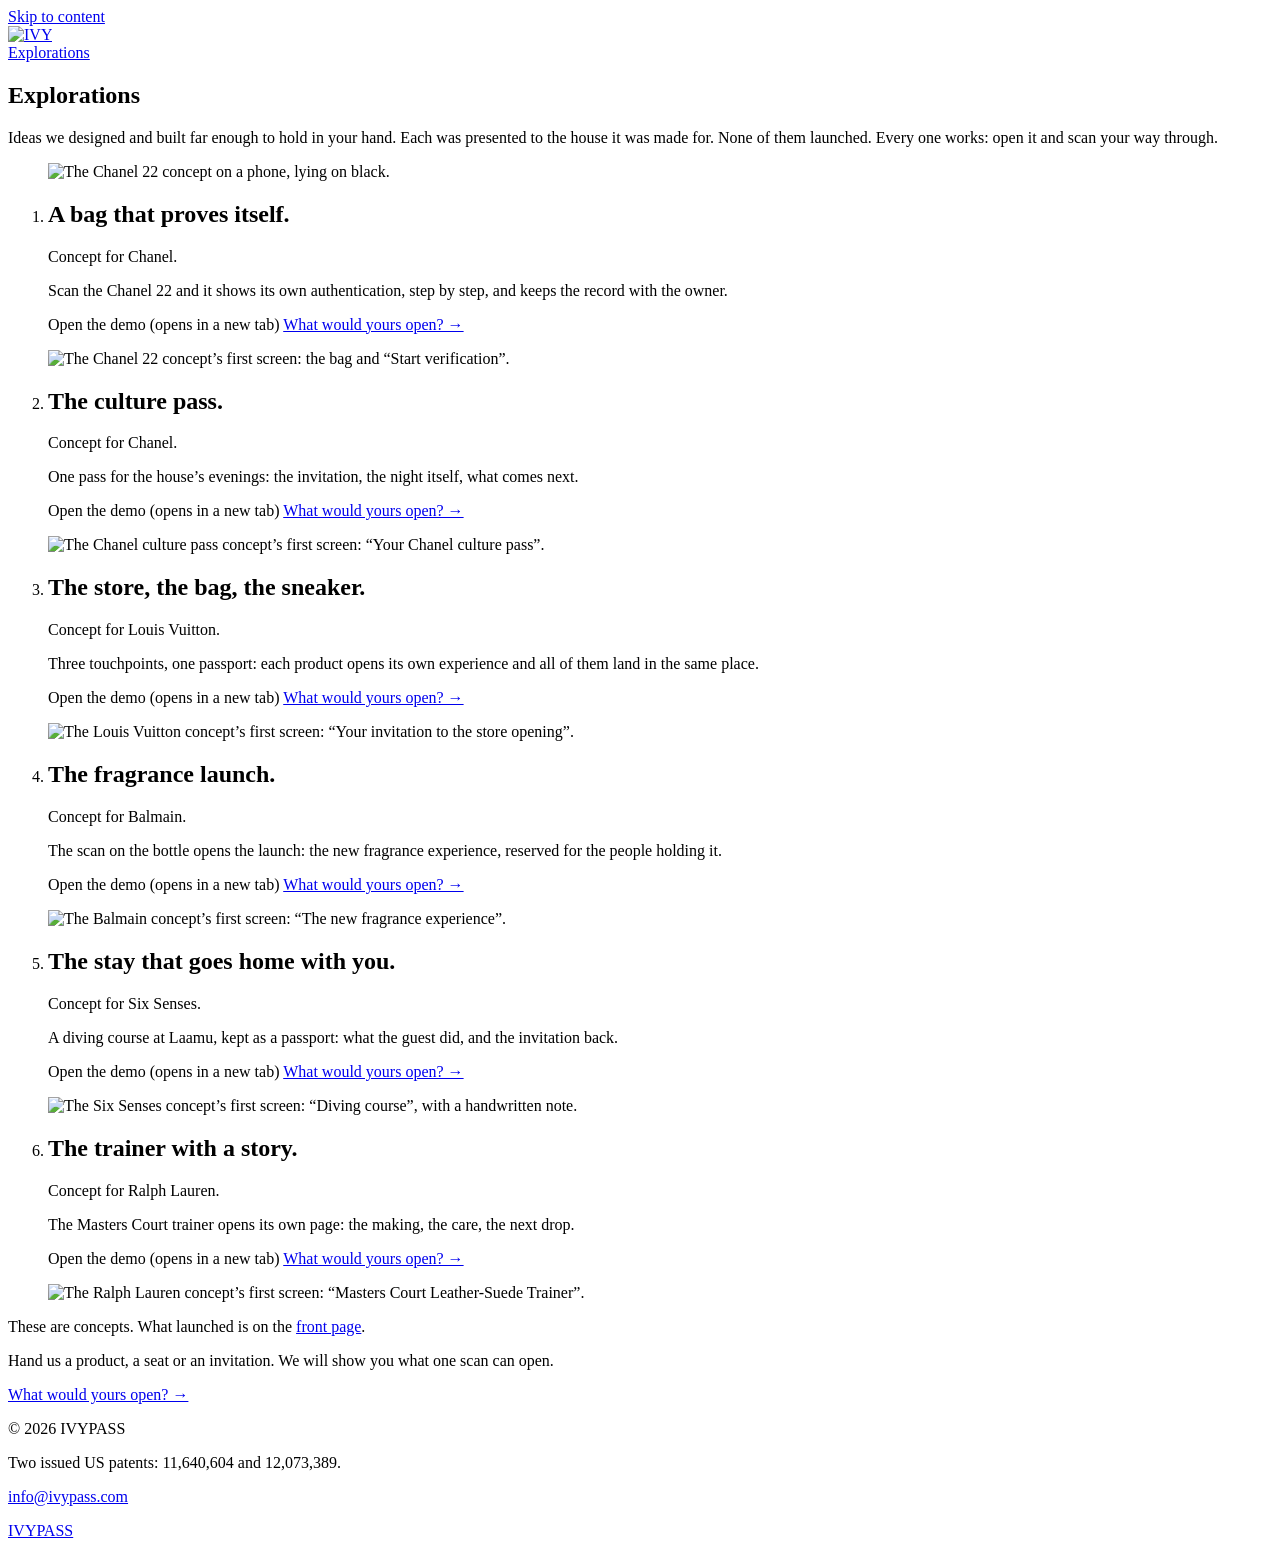
==== site/explorations/index.html @ b5bddd4a "ivypass.com: the front page and Explorations X-Seat: drift Co-Authored-By: Claude Fable 5.2 <noreply" ====
<!doctype html>
<html lang="en">
<head>
<meta charset="utf-8">
<meta name="viewport" content="width=device-width, initial-scale=1">
<title>Explorations — IVYPASS</title>
<meta name="description" content="Ideas we designed and built far enough to hold in your hand. Each was presented to the house it was made for. None of them launched.">
<meta property="og:type" content="website">
<meta property="og:site_name" content="IVYPASS">
<meta property="og:title" content="Explorations — IVYPASS">
<meta property="og:description" content="Ideas we designed and built far enough to hold in your hand. Each was presented to the house it was made for. None of them launched.">
<meta property="og:url" content="https://ivypass.com/explorations/">
<meta property="og:image" content="https://ivypass.com/assets/explorations-hero.jpg">
<meta property="og:image:width" content="1400">
<meta property="og:image:height" content="1339">
<meta property="og:image:alt" content="The Chanel 22 concept on a phone, on black.">
<meta name="twitter:card" content="summary_large_image">
<link rel="icon" href="/assets/ivy-logo.webp" type="image/webp">
<link rel="stylesheet" href="/assets/site.css">
<script src="/assets/site.js" defer></script>
</head>
<body>
<a class="skip" href="#main">Skip to content</a>

<header class="site-head">
  <div class="wrap">
    <a class="logo" href="/" aria-label="IVYPASS, home"><img src="/assets/ivy-logo.webp" width="198" height="184" alt="IVY"></a>
    <nav aria-label="Main"><a href="/explorations/" aria-current="page">Explorations</a></nav>
  </div>
</header>

<main id="main">

  <section class="hero">
    <div class="wrap">
      <h1 class="word">Explorations</h1>
      <p class="lead">Ideas we designed and built far enough to hold in your hand. Each was presented to the house it was made for. None of them launched. Every one works: open it and scan your way through.</p>
    </div>
    <figure class="hero-image explore-hero">
      <img src="/assets/explorations-hero.jpg" width="1400" height="1339" alt="The Chanel 22 concept on a phone, lying on black.">
    </figure>
  </section>

  <section class="section" aria-label="Concepts">
    <div class="wrap">
      <ol class="concepts">

        <li class="concept">
          <div class="text">
            <h2>A bag that proves itself.</h2>
            <p class="for">Concept for Chanel.</p>
            <p class="line">Scan the Chanel 22 and it shows its own authentication, step by step, and keeps the record with the owner.</p>
            <p class="actions"><a data-concept="chanel-22">Open the demo<span class="visually-hidden"> (opens in a new tab)</span></a> <a href="/#yours">What would yours open? →</a></p>
          </div>
          <div class="media">
            <div class="phone"><img src="/assets/concept-chanel-22.jpg" width="600" height="1298" loading="lazy" alt="The Chanel 22 concept’s first screen: the bag and “Start verification”."></div>
          </div>
        </li>

        <li class="concept">
          <div class="text">
            <h2>The culture pass.</h2>
            <p class="for">Concept for Chanel.</p>
            <p class="line">One pass for the house’s evenings: the invitation, the night itself, what comes next.</p>
            <p class="actions"><a data-concept="chanel-culture-pass">Open the demo<span class="visually-hidden"> (opens in a new tab)</span></a> <a href="/#yours">What would yours open? →</a></p>
          </div>
          <div class="media">
            <div class="phone"><img src="/assets/concept-chanel-culture-pass.jpg" width="600" height="1298" loading="lazy" alt="The Chanel culture pass concept’s first screen: “Your Chanel culture pass”."></div>
          </div>
        </li>

        <li class="concept">
          <div class="text">
            <h2>The store, the bag, the sneaker.</h2>
            <p class="for">Concept for Louis Vuitton.</p>
            <p class="line">Three touchpoints, one passport: each product opens its own experience and all of them land in the same place.</p>
            <p class="actions"><a data-concept="louis-vuitton">Open the demo<span class="visually-hidden"> (opens in a new tab)</span></a> <a href="/#yours">What would yours open? →</a></p>
          </div>
          <div class="media">
            <div class="phone"><img src="/assets/concept-louis-vuitton.jpg" width="600" height="1298" loading="lazy" alt="The Louis Vuitton concept’s first screen: “Your invitation to the store opening”."></div>
          </div>
        </li>

        <li class="concept">
          <div class="text">
            <h2>The fragrance launch.</h2>
            <p class="for">Concept for Balmain.</p>
            <p class="line">The scan on the bottle opens the launch: the new fragrance experience, reserved for the people holding it.</p>
            <p class="actions"><a data-concept="balmain">Open the demo<span class="visually-hidden"> (opens in a new tab)</span></a> <a href="/#yours">What would yours open? →</a></p>
          </div>
          <div class="media">
            <div class="phone"><img src="/assets/concept-balmain.jpg" width="600" height="1298" loading="lazy" alt="The Balmain concept’s first screen: “The new fragrance experience”."></div>
          </div>
        </li>

        <li class="concept">
          <div class="text">
            <h2>The stay that goes home with you.</h2>
            <p class="for">Concept for Six Senses.</p>
            <p class="line">A diving course at Laamu, kept as a passport: what the guest did, and the invitation back.</p>
            <p class="actions"><a data-concept="six-senses">Open the demo<span class="visually-hidden"> (opens in a new tab)</span></a> <a href="/#yours">What would yours open? →</a></p>
          </div>
          <div class="media">
            <div class="phone"><img src="/assets/concept-six-senses.jpg" width="600" height="1298" loading="lazy" alt="The Six Senses concept’s first screen: “Diving course”, with a handwritten note."></div>
          </div>
        </li>

        <li class="concept">
          <div class="text">
            <h2>The trainer with a story.</h2>
            <p class="for">Concept for Ralph Lauren.</p>
            <p class="line">The Masters Court trainer opens its own page: the making, the care, the next drop.</p>
            <p class="actions"><a data-concept="ralph-lauren">Open the demo<span class="visually-hidden"> (opens in a new tab)</span></a> <a href="/#yours">What would yours open? →</a></p>
          </div>
          <div class="media">
            <div class="phone"><img src="/assets/concept-ralph-lauren.jpg" width="600" height="1298" loading="lazy" alt="The Ralph Lauren concept’s first screen: “Masters Court Leather-Suede Trainer”."></div>
          </div>
        </li>

      </ol>
      <p class="closing">These are concepts. What launched is on the <a href="/">front page</a>.</p>
    </div>
  </section>

  <section class="section yours" aria-label="What would yours open?">
    <div class="wrap">
      <p class="intro">Hand us a product, a seat or an invitation. We will show you what one scan can open.</p>
      <p class="closing"><a href="/#yours">What would yours open? →</a></p>
    </div>
  </section>

</main>

<footer class="site-foot">
  <div class="wrap">
    <p>© 2026 IVYPASS</p>
    <p>Two issued US patents: 11,640,604 and 12,073,389.</p>
    <p><a href="mailto:info@ivypass.com">info@ivypass.com</a></p>
    <p><a href="/">IVYPASS</a></p>
  </div>
</footer>
</body>
</html>
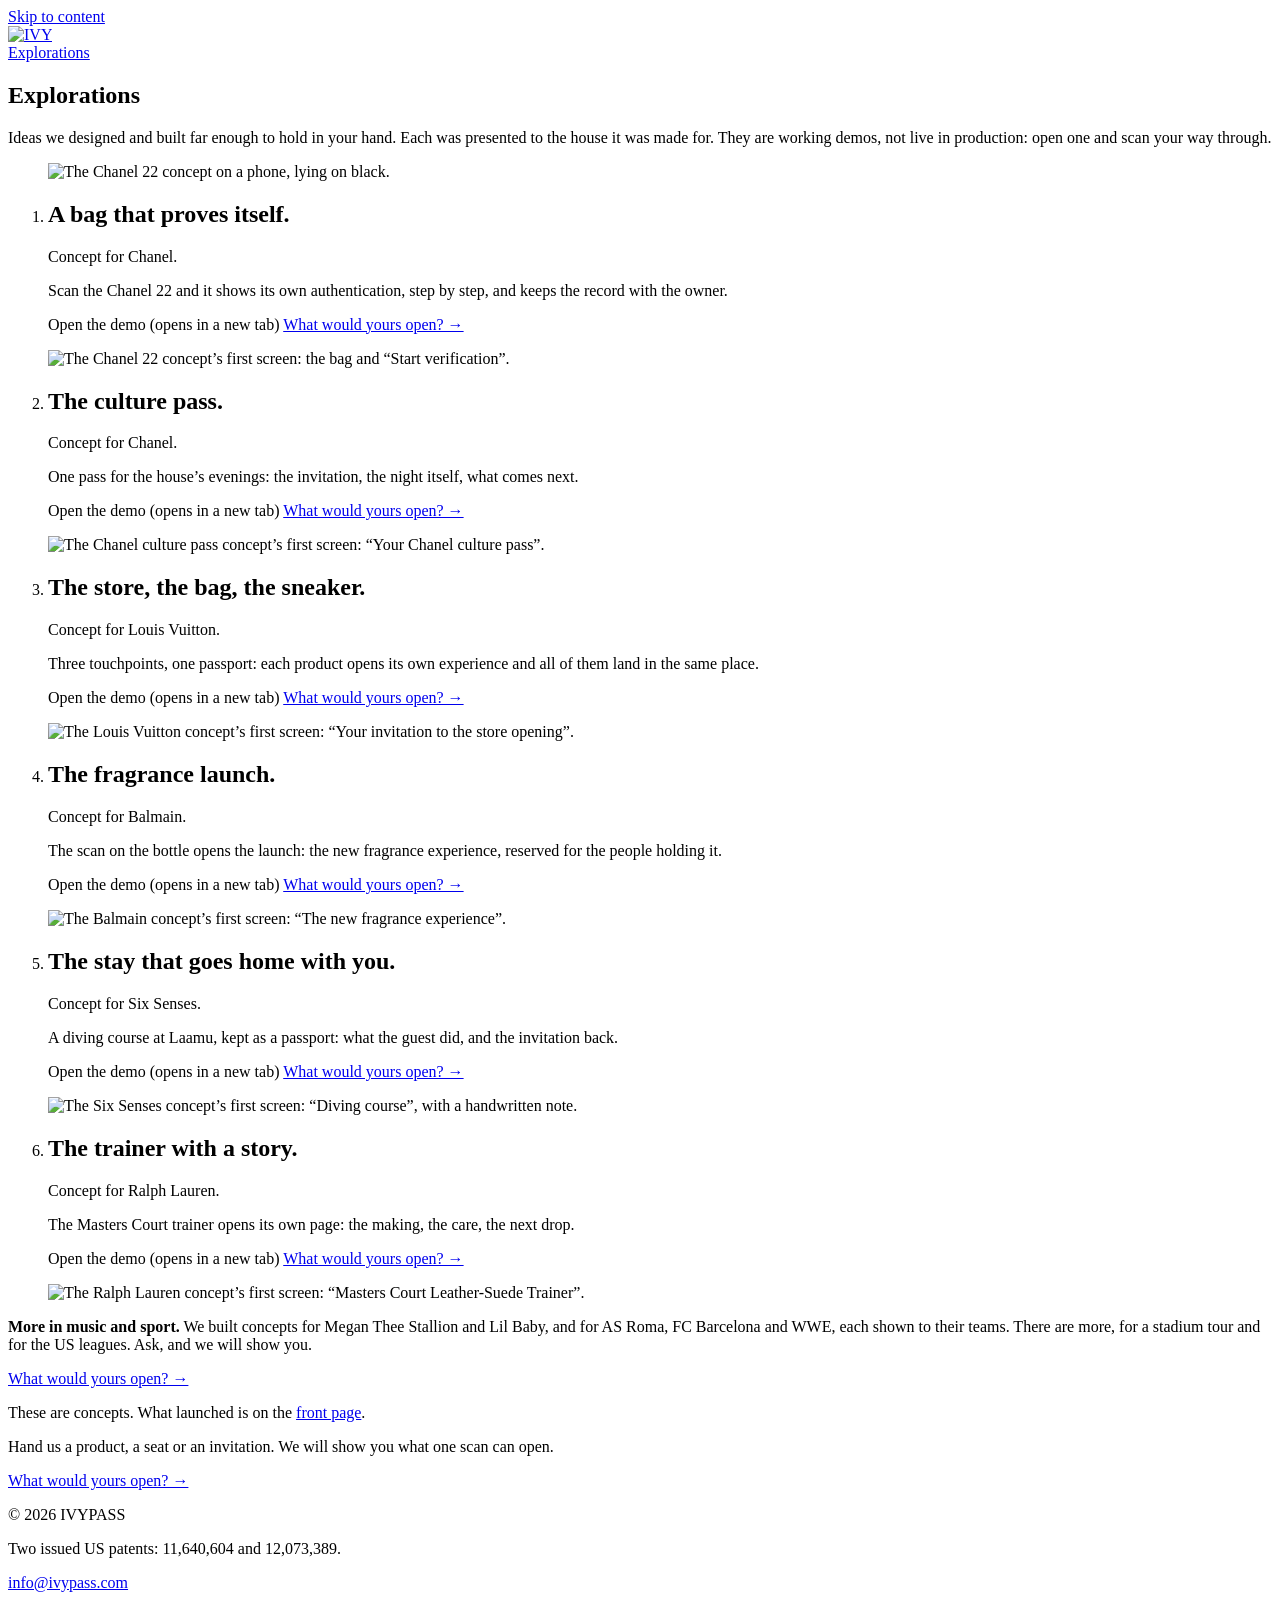
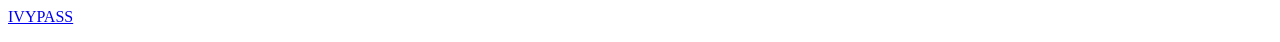
==== commit 5a39e09b: "Site: screens from inside the experiences, Oxford in percentages, Explorations wording and a note on" ====
--- a/site/explorations/index.html
+++ b/site/explorations/index.html
@@ -4,11 +4,11 @@
 <meta charset="utf-8">
 <meta name="viewport" content="width=device-width, initial-scale=1">
 <title>Explorations — IVYPASS</title>
-<meta name="description" content="Ideas we designed and built far enough to hold in your hand. Each was presented to the house it was made for. None of them launched.">
+<meta name="description" content="Ideas we designed and built far enough to hold in your hand. Each was presented to the house it was made for.">
 <meta property="og:type" content="website">
 <meta property="og:site_name" content="IVYPASS">
 <meta property="og:title" content="Explorations — IVYPASS">
-<meta property="og:description" content="Ideas we designed and built far enough to hold in your hand. Each was presented to the house it was made for. None of them launched.">
+<meta property="og:description" content="Ideas we designed and built far enough to hold in your hand. Each was presented to the house it was made for.">
 <meta property="og:url" content="https://ivypass.com/explorations/">
 <meta property="og:image" content="https://ivypass.com/assets/explorations-hero.jpg">
 <meta property="og:image:width" content="1400">
@@ -34,7 +34,7 @@
   <section class="hero">
     <div class="wrap">
       <h1 class="word">Explorations</h1>
-      <p class="lead">Ideas we designed and built far enough to hold in your hand. Each was presented to the house it was made for. None of them launched. Every one works: open it and scan your way through.</p>
+      <p class="lead">Ideas we designed and built far enough to hold in your hand. Each was presented to the house it was made for. They are working demos, not live in production: open one and scan your way through.</p>
     </div>
     <figure class="hero-image explore-hero">
       <img src="/assets/explorations-hero.jpg" width="1400" height="1339" alt="The Chanel 22 concept on a phone, lying on black.">
@@ -118,6 +118,10 @@
         </li>
 
       </ol>
+      <div class="more">
+        <p><strong>More in music and sport.</strong> We built concepts for Megan Thee Stallion and Lil Baby, and for AS Roma, FC Barcelona and WWE, each shown to their teams. There are more, for a stadium tour and for the US leagues. Ask, and we will show you.</p>
+        <p class="actions"><a href="/#yours">What would yours open? →</a></p>
+      </div>
       <p class="closing">These are concepts. What launched is on the <a href="/">front page</a>.</p>
     </div>
   </section>
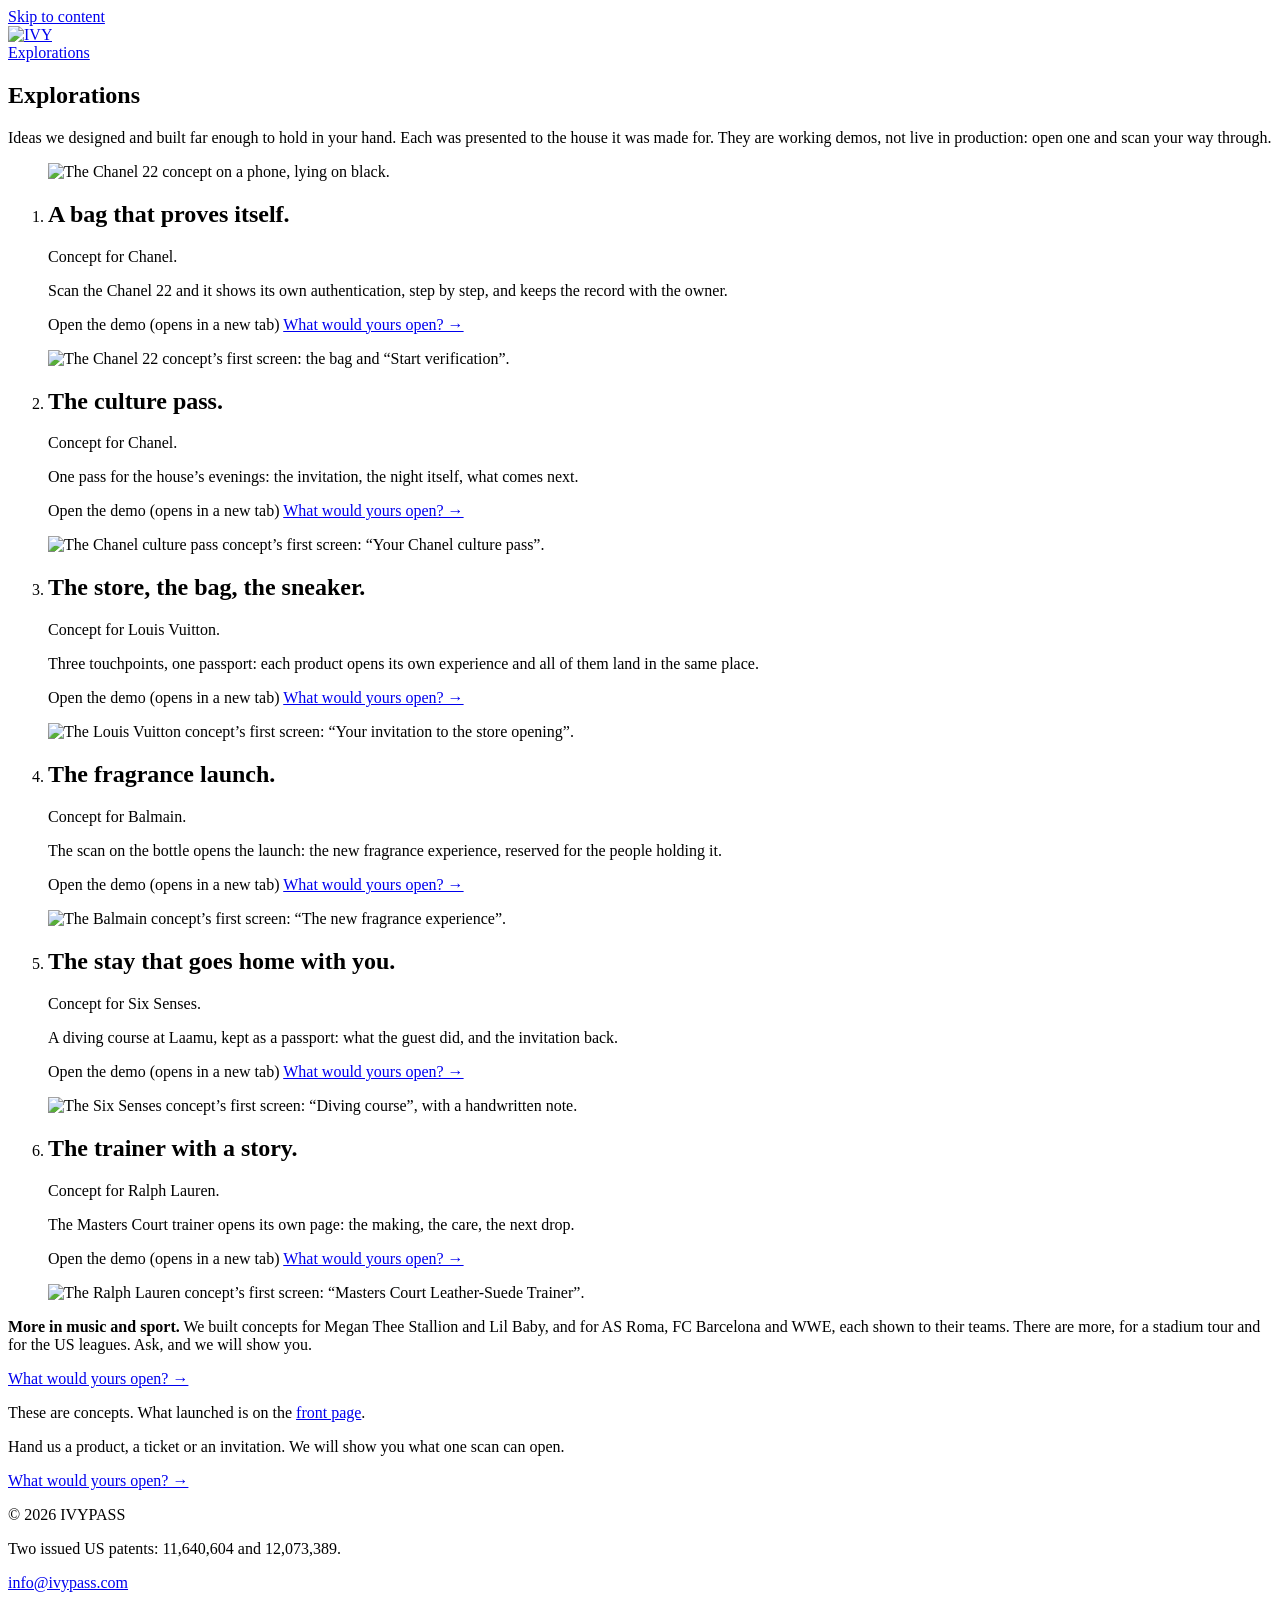
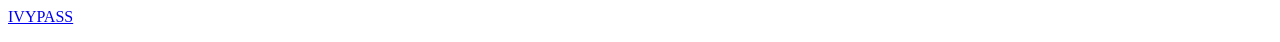
==== commit 1ce55bb2: "Front page: three ways in, one passport; a ticket, not a seat X-Seat: drift Co-Authored-By: Claude F" ====
--- a/site/explorations/index.html
+++ b/site/explorations/index.html
@@ -128,7 +128,7 @@
 
   <section class="section yours" aria-label="What would yours open?">
     <div class="wrap">
-      <p class="intro">Hand us a product, a seat or an invitation. We will show you what one scan can open.</p>
+      <p class="intro">Hand us a product, a ticket or an invitation. We will show you what one scan can open.</p>
       <p class="closing"><a href="/#yours">What would yours open? →</a></p>
     </div>
   </section>
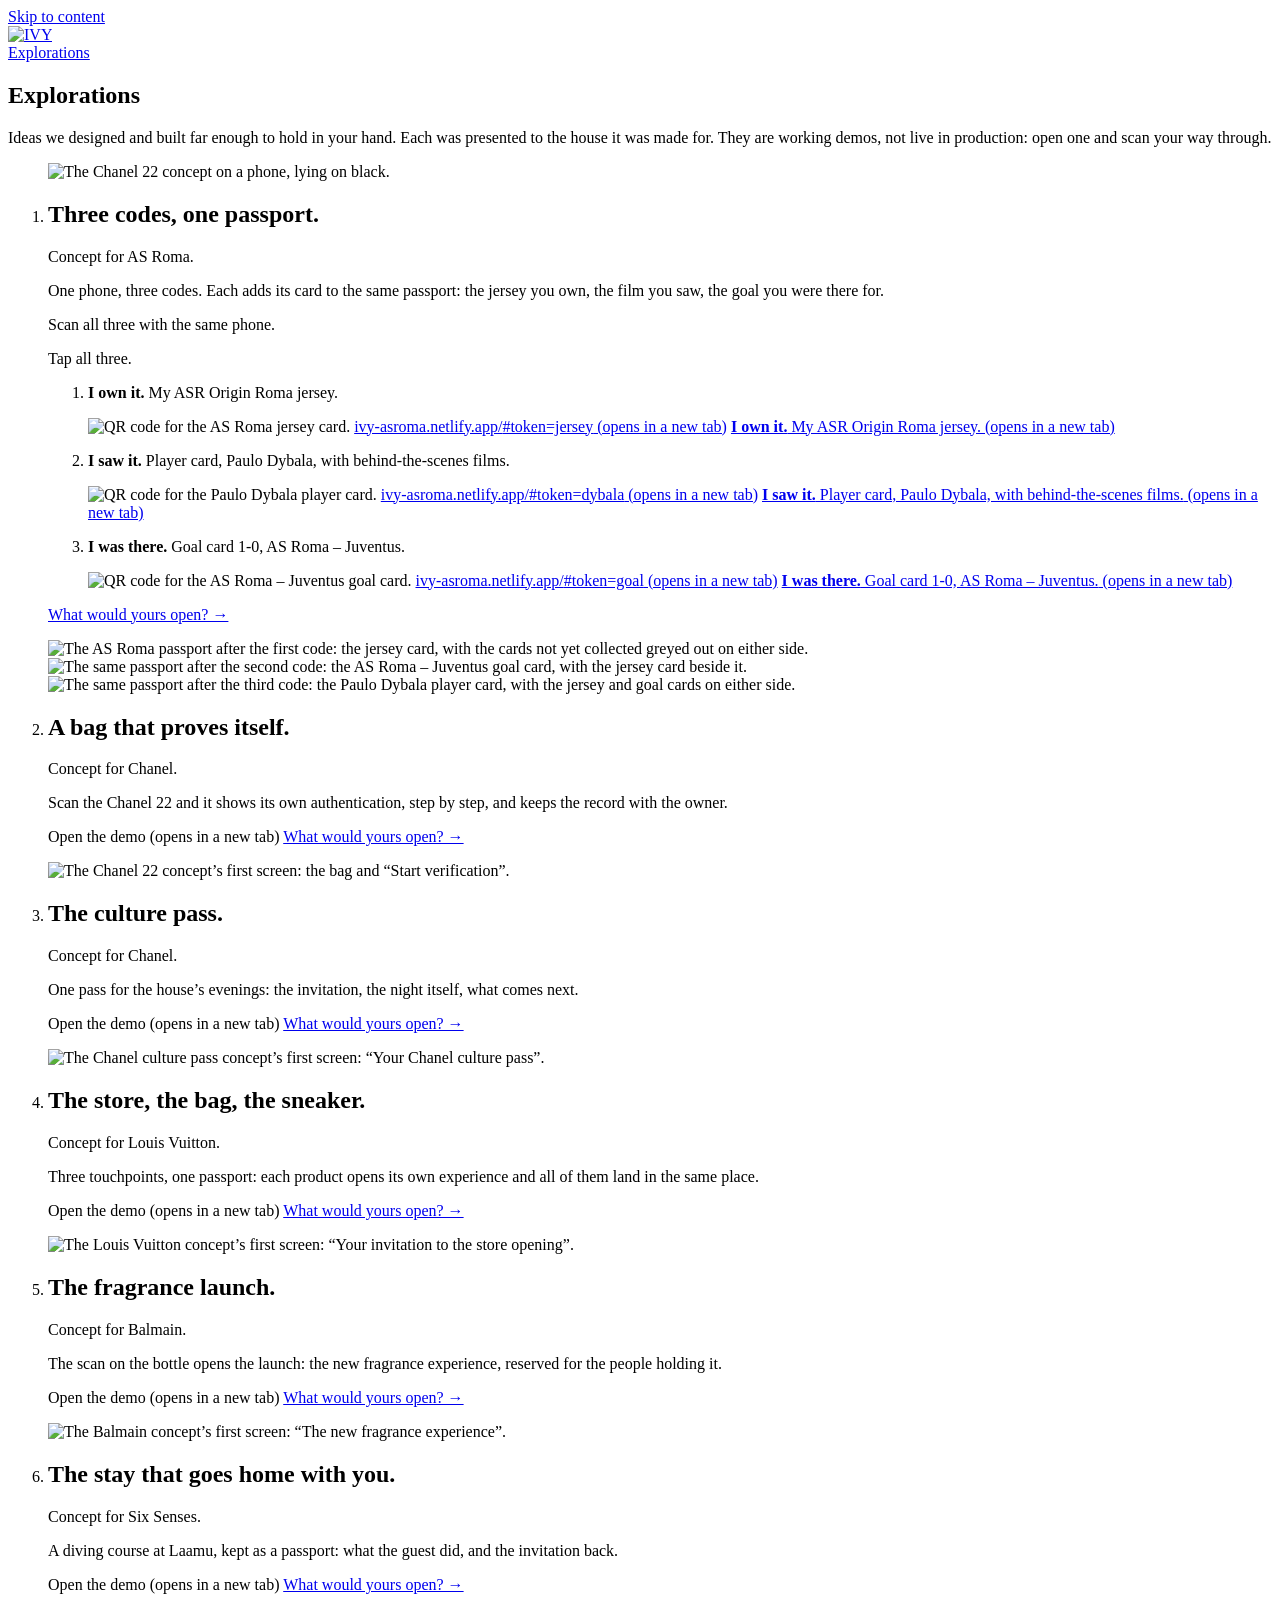
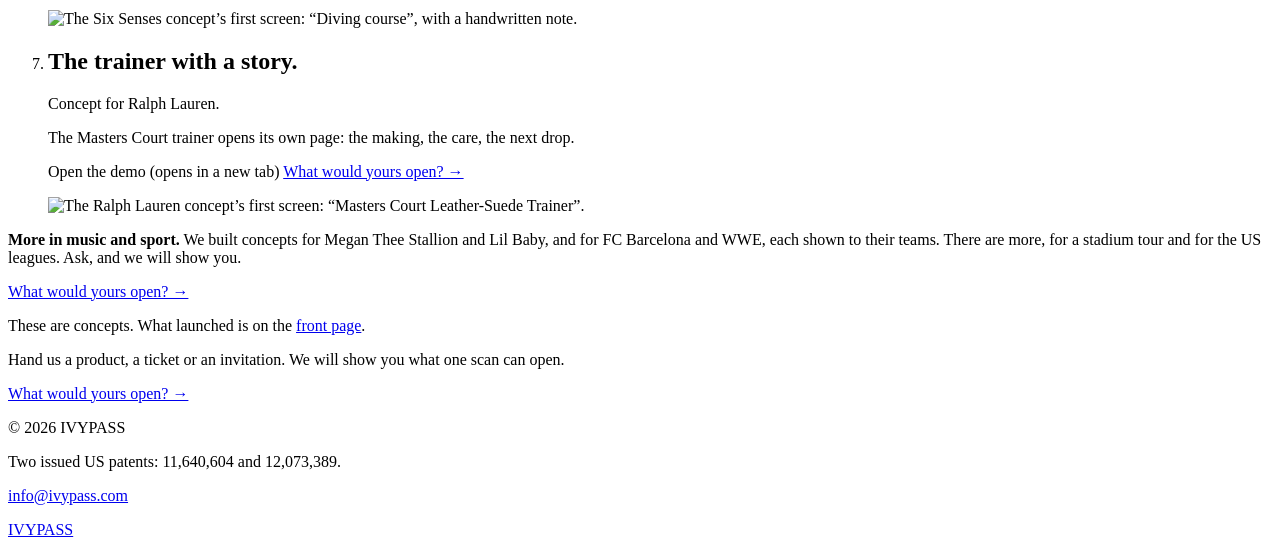
==== commit c50f6120: "Explorations: three codes, one passport — a concept to try, first on the page X-Seat: drift Co-Autho" ====
--- a/site/explorations/index.html
+++ b/site/explorations/index.html
@@ -44,6 +44,42 @@
   <section class="section" aria-label="Concepts">
     <div class="wrap">
       <ol class="concepts">
+
+        <li class="concept tryit" id="roma">
+          <div class="text">
+            <h2>Three codes, one passport.</h2>
+            <p class="for">Concept for AS Roma.</p>
+            <p class="line">One phone, three codes. Each adds its card to the same passport: the jersey you own, the film you saw, the goal you were there for.</p>
+            <p class="how how-scan">Scan all three with the same phone.</p>
+            <p class="how how-tap">Tap all three.</p>
+            <ol class="codes">
+              <li>
+                <p class="label"><strong>I own it.</strong> My ASR Origin Roma jersey.</p>
+                <img class="qr" src="/assets/qr-roma-jersey.svg" width="200" height="200" alt="QR code for the AS Roma jersey card.">
+                <a class="addr" href="https://ivy-asroma.netlify.app/#token=jersey" target="_blank" rel="noopener"><span class="host">ivy-asroma.netlify.app/</span><wbr>#token=jersey<span class="visually-hidden"> (opens in a new tab)</span></a>
+                <a class="tap" href="https://ivy-asroma.netlify.app/#token=jersey" target="_blank" rel="noopener"><strong>I own it.</strong> My ASR Origin Roma jersey.<span class="visually-hidden"> (opens in a new tab)</span></a>
+              </li>
+              <li>
+                <p class="label"><strong>I saw it.</strong> Player card, Paulo Dybala, with behind-the-scenes films.</p>
+                <img class="qr" src="/assets/qr-roma-dybala.svg" width="200" height="200" alt="QR code for the Paulo Dybala player card.">
+                <a class="addr" href="https://ivy-asroma.netlify.app/#token=dybala" target="_blank" rel="noopener"><span class="host">ivy-asroma.netlify.app/</span><wbr>#token=dybala<span class="visually-hidden"> (opens in a new tab)</span></a>
+                <a class="tap" href="https://ivy-asroma.netlify.app/#token=dybala" target="_blank" rel="noopener"><strong>I saw it.</strong> Player card, Paulo Dybala, with behind-the-scenes films.<span class="visually-hidden"> (opens in a new tab)</span></a>
+              </li>
+              <li>
+                <p class="label"><strong>I was there.</strong> Goal card 1-0, AS Roma – Juventus.</p>
+                <img class="qr" src="/assets/qr-roma-goal.svg" width="200" height="200" alt="QR code for the AS Roma – Juventus goal card.">
+                <a class="addr" href="https://ivy-asroma.netlify.app/#token=goal" target="_blank" rel="noopener"><span class="host">ivy-asroma.netlify.app/</span><wbr>#token=goal<span class="visually-hidden"> (opens in a new tab)</span></a>
+                <a class="tap" href="https://ivy-asroma.netlify.app/#token=goal" target="_blank" rel="noopener"><strong>I was there.</strong> Goal card 1-0, AS Roma – Juventus.<span class="visually-hidden"> (opens in a new tab)</span></a>
+              </li>
+            </ol>
+            <p class="actions"><a href="/#yours">What would yours open? →</a></p>
+          </div>
+          <div class="media phones n3">
+            <div class="phone"><img src="/assets/screen-roma-1-card.jpg" width="600" height="1298" loading="lazy" alt="The AS Roma passport after the first code: the jersey card, with the cards not yet collected greyed out on either side."></div>
+            <div class="phone"><img src="/assets/screen-roma-2-cards.jpg" width="600" height="1298" loading="lazy" alt="The same passport after the second code: the AS Roma – Juventus goal card, with the jersey card beside it."></div>
+            <div class="phone"><img src="/assets/screen-roma-3-cards.jpg" width="600" height="1298" loading="lazy" alt="The same passport after the third code: the Paulo Dybala player card, with the jersey and goal cards on either side."></div>
+          </div>
+        </li>
 
         <li class="concept">
           <div class="text">
@@ -119,7 +155,7 @@
 
       </ol>
       <div class="more">
-        <p><strong>More in music and sport.</strong> We built concepts for Megan Thee Stallion and Lil Baby, and for AS Roma, FC Barcelona and WWE, each shown to their teams. There are more, for a stadium tour and for the US leagues. Ask, and we will show you.</p>
+        <p><strong>More in music and sport.</strong> We built concepts for Megan Thee Stallion and Lil Baby, and for FC Barcelona and WWE, each shown to their teams. There are more, for a stadium tour and for the US leagues. Ask, and we will show you.</p>
         <p class="actions"><a href="/#yours">What would yours open? →</a></p>
       </div>
       <p class="closing">These are concepts. What launched is on the <a href="/">front page</a>.</p>
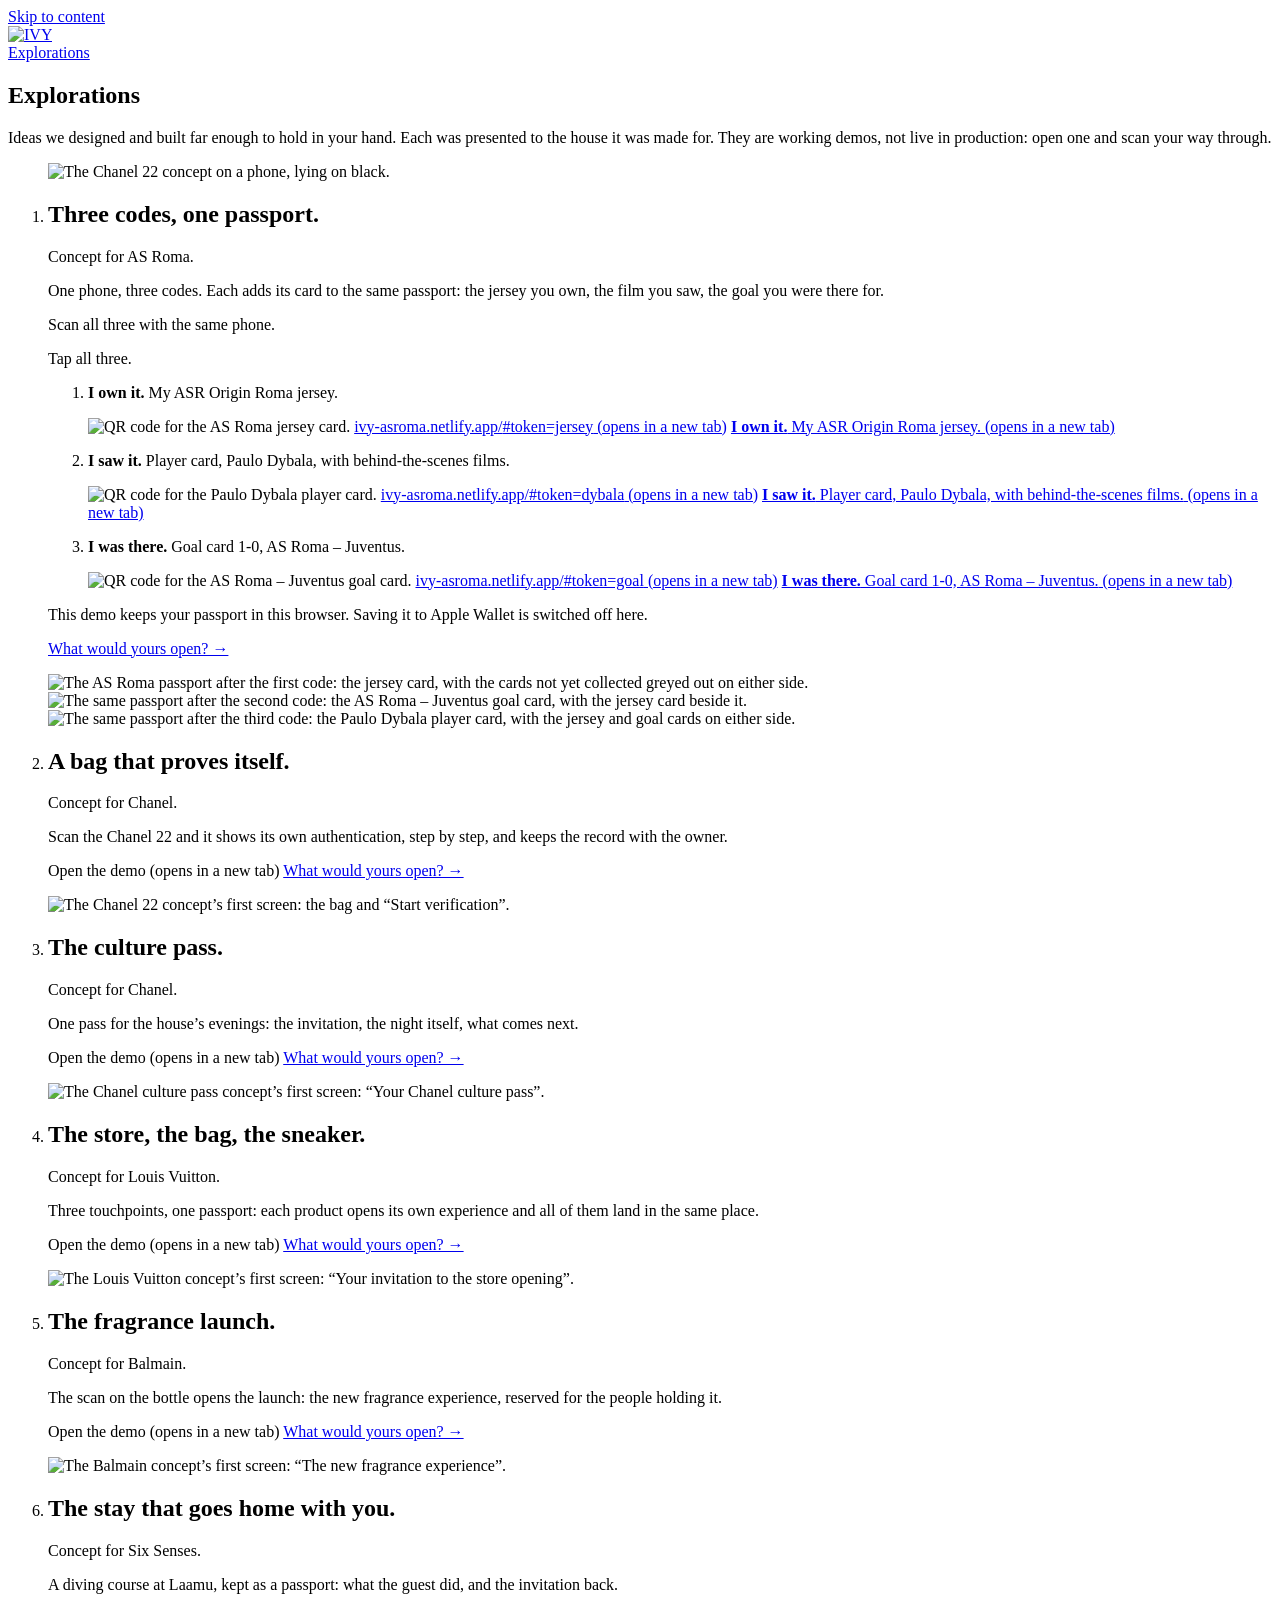
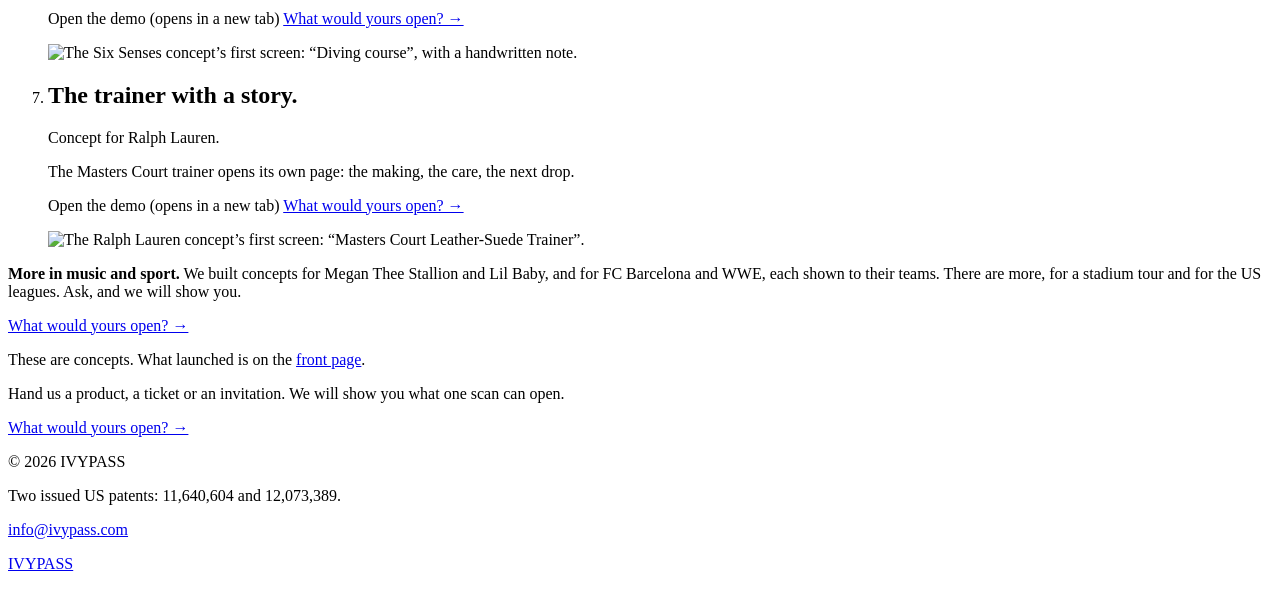
==== commit 260ab0b3: "Explorations: a note under the three codes X-Seat: drift Co-Authored-By: Claude Fable 5.2 <noreply@a" ====
--- a/site/explorations/index.html
+++ b/site/explorations/index.html
@@ -72,6 +72,7 @@
                 <a class="tap" href="https://ivy-asroma.netlify.app/#token=goal" target="_blank" rel="noopener"><strong>I was there.</strong> Goal card 1-0, AS Roma – Juventus.<span class="visually-hidden"> (opens in a new tab)</span></a>
               </li>
             </ol>
+            <p class="note">This demo keeps your passport in this browser. Saving it to Apple Wallet is switched off here.</p>
             <p class="actions"><a href="/#yours">What would yours open? →</a></p>
           </div>
           <div class="media phones n3">
